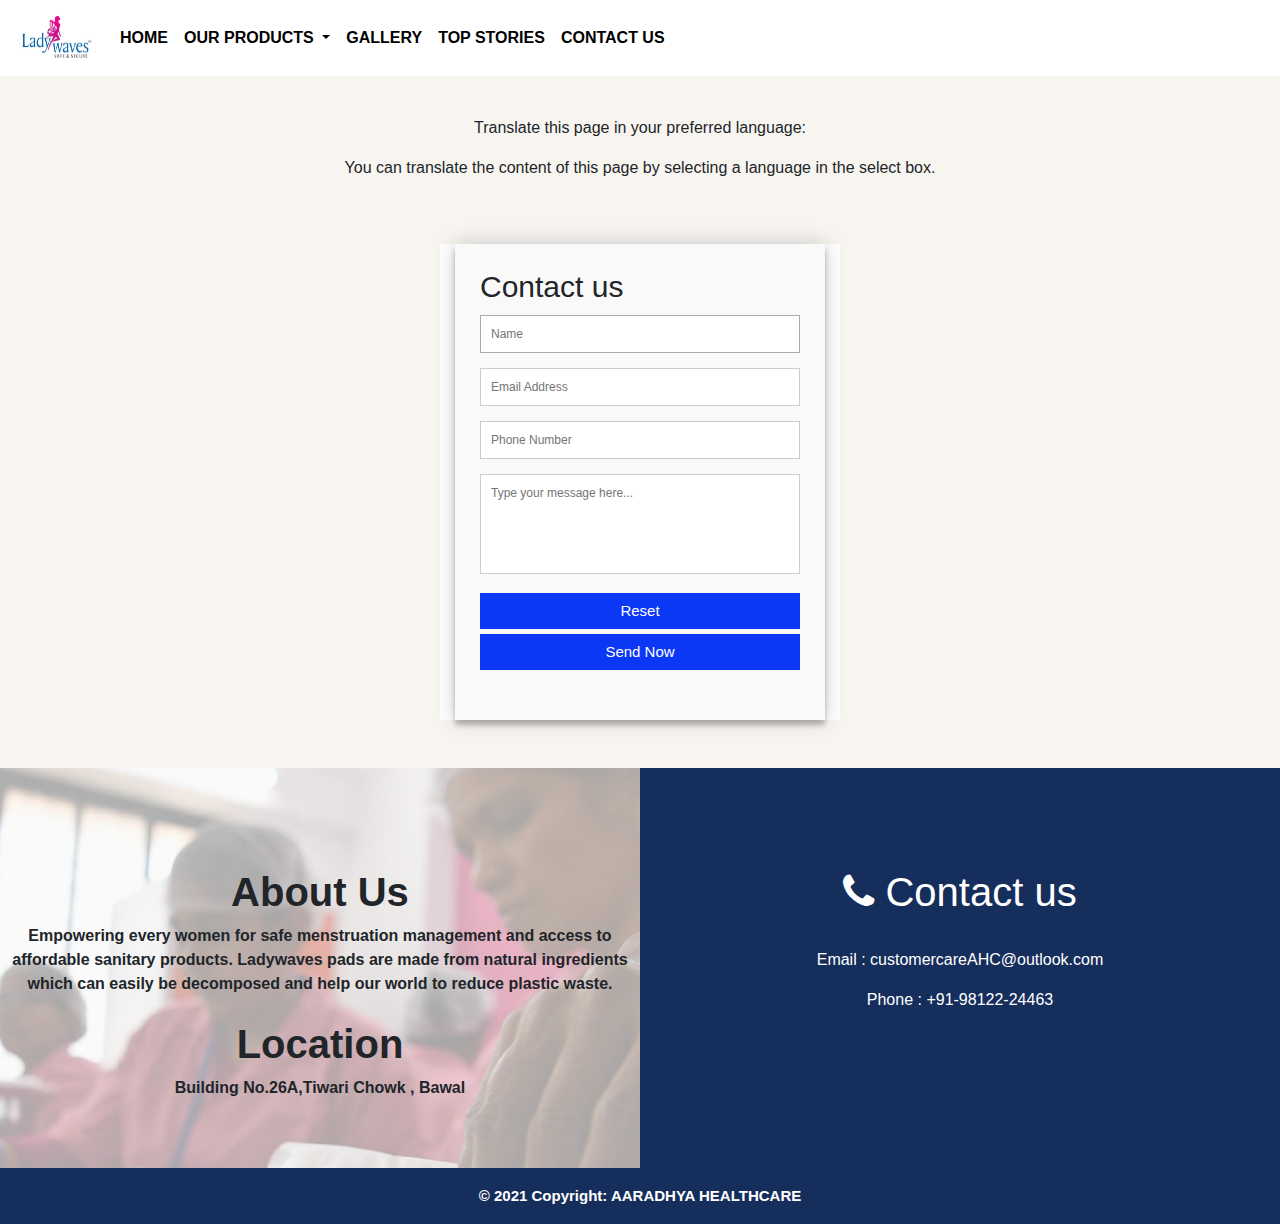
==== contact.html @ eb2ebe48 "Aaradhya-Health-Care" ====
<!DOCTYPE html>
<!-- <html lang="en-US"> -->

<head>
    <meta charset="UTF-8">
    <meta http-equiv="X-UA-Compatible" content="IE=edge">
    <meta name="viewport" content="width=device-width, initial-scale=1, shrink-to-fit=no">
    <link rel="stylesheet" href="https://maxcdn.bootstrapcdn.com/bootstrap/4.0.0/css/bootstrap.min.css"
        integrity="sha384-Gn5384xqQ1aoWXA+058RXPxPg6fy4IWvTNh0E263XmFcJlSAwiGgFAW/dAiS6JXm" crossorigin="anonymous">
    <link rel="stylesheet" href="https://maxcdn.bootstrapcdn.com/bootstrap/4.5.2/css/bootstrap.min.css">
    <link rel="stylesheet" href="https://cdnjs.cloudflare.com/ajax/libs/font-awesome/4.7.0/css/font-awesome.min.css">
    <script src="https://code.jquery.com/jquery-3.2.1.slim.min.js"
        integrity="sha384-KJ3o2DKtIkvYIK3UENzmM7KCkRr/rE9/Qpg6aAZGJwFDMVNA/GpGFF93hXpG5KkN"
        crossorigin="anonymous"></script>
    <script src="https://maxcdn.bootstrapcdn.com/bootstrap/4.0.0/js/bootstrap.min.js"
        integrity="sha384-JZR6Spejh4U02d8jOt6vLEHfe/JQGiRRSQQxSfFWpi1MquVdAyjUar5+76PVCmYl"
        crossorigin="anonymous"></script>
    <link rel="stylesheet" href="style.css">
    <title>AARADHYA HEALTHCARE </title>
</head>

<body>
    <script type="text/javascript">
        function googleTranslateElementInit() {
      new google.translate.TranslateElement(
                {pageLanguage: 'en'},
                'google_translate_element'
        );
        }
    </script>
    
    <script type="text/javascript" src=
"https://translate.google.com/translate_a/element.js?
cb=googleTranslateElementInit">
    </script>
    
    <nav class="navbar navbar-expand-lg navbar-light fixed-top">
        <a class="navbar-brand" href="index.html">
            <img src="./images/logo.JPG" width="80" height="50" class="d-inline-block align-top" alt="">
        </a>
    
        <button class="navbar-toggler" type="button" data-toggle="collapse" data-target="#navbarNavDropdown"
            aria-controls="navbarNavDropdown" aria-expanded="false" aria-label="Toggle navigation">
            <span class="navbar-toggler-icon"></span>
        </button>
        <div class="collapse navbar-collapse" id="navbarNavDropdown">
            <ul class="navbar-nav ">
                <li class="nav-item">
                    <a class="nav-link" href="index.html"><b style="color: black;">HOME</b></a>
                </li>
                <li class="nav-item dropdown">
                    <a class="nav-link dropdown-toggle" href="#" id="navbarDropdown" role="button" data-toggle="dropdown"
                        aria-haspopup="true" aria-expanded="false" style="color: black;">
                        <b style="color: black;">OUR PRODUCTS</b>
                    </a>
                    <div class="dropdown-menu" aria-labelledby="navbarDropdown">
                        <a class="dropdown-item nav-link" href="./product1.html" style="color: black;">SANITARY NAPKIN - DAY
                            USE</a>
                        <a class="dropdown-item nav-link" href="./product2.html" style="color: black;">SANITARY NAPKIN -
                            NIGHT USE</a>
                        <a class="dropdown-item nav-link" href="./product3.html" style="color: black;">SANITARY NAPKIN -
                            FRESHER USE</a>
                        <a class="dropdown-item nav-link" href="./product4.html" style="color: black;">SANITARY NAPKIN -
                            MATERNITY USE</a>
                        <a class="dropdown-item nav-link" href="./future-product.html" style="color: black;">FUTURE
                            PRODUCTS</a>
                    </div>
                </li>
                <li class="nav-item">
                    <a class="nav-link" href="./gallery.html"><b style="color: black;">GALLERY</b></a>
                </li>
                <li class="nav-item">
                    <a class="nav-link" href="./top-stories.html"><b style="color: black;">TOP STORIES</b></a>
                </li>
                <li class="nav-item">
                    <a class="nav-link" href="./contact.html"><b style="color: black;">CONTACT US</b></a>
                </li>
            </ul>
            <ul class="navbar-nav ml-auto nav-flex-icons">
                <li class="nav-item">
                    <div id="google_translate_element"></div>
                </li>
            </ul>
        </div>
    </nav>

    <!-- <nav class="navbar navbar-expand-lg navbar-light bg-light fixed-top">
        <a class="navbar-brand" href="index.html">
            <img src="./images/logo.JPG" width="80" height="50" class="d-inline-block align-top" alt="">
        </a>
        <button class="navbar-toggler" type="button" data-toggle="collapse" data-target="#navbarNavDropdown"
            aria-controls="navbarNavDropdown" aria-expanded="false" aria-label="Toggle navigation">
            <span class="navbar-toggler-icon"></span>
        </button>
        <div class="collapse navbar-collapse" id="navbarNavDropdown">
            <ul class="navbar-nav ml-auto">
                <li class="nav-item">
                    <a class="nav-link" href="index.html"><b>HOME</b></a>
                </li>
                <li class="nav-item dropdown">
                    <a class="nav-link dropdown-toggle" href="#" id="navbarDropdown" role="button"
                        data-toggle="dropdown" aria-haspopup="true" aria-expanded="false">
                        <b>OUR PRODUCTS</b>
                    </a>
                    <div class="dropdown-menu" aria-labelledby="navbarDropdown" style="background-color:#b8b5ff">
                        <a class="dropdown-item nav-link" href="./product1.html">SANITARY NAPKIN - DAY USE</a>
                        <a class="dropdown-item nav-link" href="./product2.html">SANITARY NAPKIN - NIGHT USE</a>
                        <a class="dropdown-item nav-link" href="./product3.html">SANITARY NAPKIN - FRESHER USE</a>
                        <a class="dropdown-item nav-link" href="./product4.html">SANITARY NAPKIN - MATERNITY USE</a>
                        <a class="dropdown-item nav-link" href="./future-product.html">FUTURE PRODUCTS</a>
                    </div>
                </li>
                <li class="nav-item">
                    <a class="nav-link" href="./gallery.html"><b>GALLERY</b></a>
                </li>
                <li class="nav-item">
                    <a class="nav-link" href="./top-stories.html"><b>TOP STORIES</b></a>
                </li>
                <li class="nav-item">
                    <a class="nav-link" href="./contact.html"><b>CONTACT US</b></a>
                </li>
            </ul>
        </div>
    </nav> -->
    <br><br><br><br>
    <div style="text-align: center; margin-top: 20px;">
        <p>
              Translate this page in
              your preferred language:
          </p>
          
          <div id="google_translate_element"></div>
          
         
          
          <p>
          You can translate the content of this
              page by selecting a language in the
              select box.
          </p>
      </div>
     <br><br> 
  
    <div class="container contact-form">
        <form id="contactus" action="https://formspree.io/f/mrgrebyj" method="post">
            <h3>Contact us</h3>
            <fieldset> <input placeholder="Name" name="Name" type="text" tabindex="1" required autofocus> </fieldset>
            <fieldset> <input placeholder="Email Address" name="Email" type="email" tabindex="2" required> </fieldset>
            <fieldset> <input placeholder="Phone Number" type="tel" name="Phone Number" tabindex="3" required> </fieldset>
            <fieldset> <textarea placeholder="Type your message here..." tabindex="5" name="Message" required></textarea> </fieldset>
            <fieldset> <button type="reset" id="contactus-reset" >Reset</button>
            <fieldset> <button  type="submit" id="contactus-submit" data-submit="...Sending">Send Now</button>
            </fieldset>
        </form>
    </div>

    <br><br>

    


        <footer>
            <div id="foot">
                <section id="footer_section">
                    <div>
                        <h1><b>About Us</b></h1>
                        <b>
                            Empowering every women for safe menstruation management and access to affordable sanitary products.
                            Ladywaves pads are made from natural ingredients which can easily be decomposed
                            and help our world to reduce plastic waste.
                        </b>
                        <br><br>
                        <h1><b>Location</b></h1>
                        <b>Building No.26A,Tiwari Chowk , Bawal</b>
                    </div>
                </section>
        
                <aside id="footer_aside" style="color: white;">
                    <div style="display: flex;flex-direction: column;align-items: center;justify-content: center;"
                        id="footer_contact">
                        <h1><i class="fa fa-phone"></i> Contact us</h1>
                        <br>
                        <p>Email : customercareAHC@outlook.com</p>
                        <p>Phone : +91-98122-24463</p>
                    </div>
                </aside>
        
            </div>
            <div class="text-center p-3" style="background-color: #162E5C;">
                <b style="font-size: 15px;color: white;">© 2021 Copyright: AARADHYA HEALTHCARE</b>
            </div>
        </footer>

    <!-- </footer>

     <footer class="bg-light  text-lg-start" id="footer">
        <div class="container p-4">
            <div class="row">
                <div class="col-lg-6 col-md-12 mb-4 mb-md-0">
                    <h5 class="text-uppercase">ABOUT US</h5>
                    <p>
                        Empowering every women for safe menstruation management and access to affordable sanitary products.
                        Ladywaves pads are made from natural ingredients which can easily be decomposed
                        and help our world to reduce plastic waste.
                    </p>
                </div>
                <div class="col-lg-3 col-md-6 mb-4 mb-md-0">
                    <h5 class="text-uppercase">CONTACT US</h5>
    
                    <ul class="list-unstyled ">
                        <li>
                            <a href="mailto:customercareAHC@outlook.com" class="text-dark">customercareAHC@outlook.com</a>
                        </li>
                        <li>
                            <a href="tel:9812224463" class="text-dark">+91-98122-24463</a>
                        </li>
                    </ul>
                </div>
                <div class="col-lg-3 col-md-6 mb-4 mb-md-0">
                    <h5 class="text-uppercase">LOCATION</h5>
                    <ul class="list-unstyled ">
                         <li>
                              <a href="#" class="text-dark">customercarAHC@outlook.com</a>
                          </li> -->
                        <!-- <li>
                            <a href="#" class="text-dark"></a>
                        </li>
                        <li>
                            Building No. 36A, Tiwari Chowk, Bawal
                        </li> -->
                        <!-- <li>
                              <a href="#" class="text-dark">Store Locator</a>
                          </li>
                          <li>
                              <a href="#" class="text-dark">Track Your Order</a>
                          </li> -->
                    <!-- </ul>
                </div>
            </div>
        </div>
        <div class="text-center p-3" >
            © 2021 Copyright:
            <a class="text-dark" href="#">AARADHYA HEALTHCARE </a>
        </div>
    </footer> 
    
      <!--  -->
    <script src="./index.js"></script>
    <script src="https://cdn.jsdelivr.net/npm/bootstrap@5.0.0-beta3/dist/js/bootstrap.bundle.min.js"
        integrity="sha384-JEW9xMcG8R+pH31jmWH6WWP0WintQrMb4s7ZOdauHnUtxwoG2vI5DkLtS3qm9Ekf"
        crossorigin="anonymous"></script>
    </body>
  
    </html>
---- style.css ----
html,
body {
  margin: 0;
  padding: 0;
  text-decoration: none;
  overflow-x: hidden;
  min-width: 100%;
  background-color: #f8f5f1;
  font-family: "Lucida Sans", "Lucida Sans Regular", "Lucida Grande",
    "Lucida Sans Unicode", Geneva, Verdana, sans-serif;
}

.lang-menu {
  width: 100px;
  text-align: right;
  font-weight: bold;
  margin-top: 20px;
  position: relative;
}
.lang-menu .selected-lang {
  display: flex;
  justify-content: space-between;
  line-height: 2;
  cursor: pointer;
}
.lang-menu .selected-lang:before {
  content: "";
  display: inline-block;
  width: 32px;
  height: 32px;
  background-image: url(https://www.countryflags.io/us/flat/32.png);
  background-size: contain;
  background-repeat: no-repeat;
}

.lang-menu ul {
  margin: 0;
  padding: 0;
  display: none;
  background-color: #fff;
  border: 1px solid #f8f8f8;
  position: absolute;
  top: 45px;
  right: 0px;
  width: 125px;
  border-radius: 5px;
  box-shadow: 0px 1px 10px rgba(0, 0, 0, 0.2);
}

.lang-menu ul li {
  list-style: none;
  text-align: left;
  display: flex;
  justify-content: space-between;
}

.lang-menu ul li a {
  text-decoration: none;
  width: 125px;
  padding: 5px 10px;
  display: block;
}

.lang-menu ul li:hover {
  background-color: #f2f2f2;
}

.lang-menu ul li a:before {
  content: "";
  display: inline-block;
  width: 25px;
  height: 25px;
  vertical-align: middle;
  margin-right: 10px;
  background-size: contain;
  background-repeat: no-repeat;
}

.de:before {
  background-image: url(https://www.countryflags.io/de/flat/32.png);
}

.lang-menu:hover ul {
  display: block;
}

.navbar {
  background-color: #fff;
}
.nav-link:hover {
  background-color: lightgray;
}
.fa-1x {
  font-size: 1.5rem;
}
.navbar-toggler.toggler-example {
  cursor: pointer;
}
.dark-blue-text {
  color: #0a38f5;
}
.dark-pink-text {
  color: #ac003a;
}
.dark-amber-text {
  color: #ff6f00;
}
.dark-teal-text {
  color: #004d40;
}

@media only screen and (max-width: 800px) {
  .carousel-item,
  .carousel-item img {
    width: 100%;
    height: 400px;
  }
}
span {
  margin: 0 10px;
  font-size: 28px;
  cursor: pointer;
  display: none;
}
.product,
.product-details {
  border: 2px solid grey;
}

.container-fluid {
  width: 100%;
  margin: 0px;
  padding: 0px;
  z-index: -1;
  background-color: #f8f5f1;
}
.carousel-indicators li {
  width: 13px;
  height: 13px;
  border-radius: 100%;
  margin: 0px 8px;
  background-color: #b8b5ff;
}
.carousel-indicators .active {
  background-color: #7868e6;
}

.carousel-indicators {
  bottom: -50px;
}
.carousel-caption {
  color: #fff;
  top: 50%;
}

.personalcare {
  text-align: center;
  padding: 20px 0 40px 0;
}
.main-points {
  margin-bottom: 30px;
  text-align: center;
}
.main-points,
.main-points li,
.main-points h2 {
  background-color: #f8f5f1;
}
.main-points li {
  border: none;
}
.icon_list {
  margin: 20px 0 0 0;
  display: inline-block;
  width: 100%;
}
.icon_list ul {
  text-align: center;
}
.icon_list ul li {
  list-style: none;
  display: inline-block;
  text-align: center;
  margin: 20px;
}
.icon {
  background: #fbea1b;
  border: 3px #fbea1b solid;
  width: 120px;
  height: 120px;
  border-radius: 50%;
  text-align: center;
  line-height: 110px;
  margin: 20px auto;
}

/* #carousel-img{
   width: 100%;
   height: auto;
} */

.certified_logo .row > div {
  background-color: #f8f5f1;
}

.certified_logo .image {
  margin: 20px auto;
}

.home-block {
  padding: 20px;
  background-color: #ffc2b4;
}

.col-xs-12 {
  padding-bottom: 10px;
  background-color: #ffc2b4;
}

.box1 img {
  width: 100%;
  margin-bottom: 10px;
}
.box1_text {
  text-align: center;
}

.card-body {
  background-color: #dddddd;
}

.primary-image {
  height: 320px;
}

.personalcare {
  background-color: #f8f5f1;
}

/* 

@import url(//fonts.googleapis.com/css?family=Montserrat:300,400,500);
.testimonial6 {
  font-family: "Montserrat", sans-serif;
  color: #8d97ad;
  font-weight: 300;
}

.testimonial6 h1,
.testimonial6 h2,
.testimonial6 h3,
.testimonial6 h4,
.testimonial6 h5,
.testimonial6 h6 {
  color: #3e4555;
}

.testimonial6 .font-weight-medium {
  font-weight: 500;
}

.testimonial6 h5 {
  line-height: 22px;
  font-size: 18px;
}

.testimonial6 .subtitle {
  color: #8d97ad;
  line-height: 24px;
  font-size: 16px;
}

.testimonial6 .testi6 {
  border-right: 1px solid rgba(120, 130, 140, 0.13);
}

.testimonial6 .testi6 .nav-link {
  border-radius: 0px;
  margin: 8px -2px 8px 0;
}

.testimonial6 .testi6 .nav-link img {
  width: 70px;
  opacity: 0.5;
}

.testimonial6 .testi6 .nav-link.active {
  background: transparent;
  color: #8d97ad;
  border-right: 3px solid #ff4d7e;
}

.testimonial6 .testi6 .nav-link.active img {
  opacity: 1;
}

.testimonial6 .btn-danger {
  background: #ff4d7e !important;
  border: 1px solid #ff4d7e !important;
}

.testimonial6 .btn-md {
  padding: 18px 0px;
  width: 60px;
  height: 60px;
  font-size: 20px;
}

@media (max-width: 767px) {
  .testimonial6 .testi6 .nav-link {
    margin: 0px 0px -2px 0;
    padding: 10px;
  }
  .testimonial6 .testi6 {
    -webkit-box-orient: horizontal !important;
    -webkit-box-direction: normal !important;
    -webkit-flex-direction: row !important;
    -ms-flex-direction: row !important;
    flex-direction: row !important;
    border-right: 0px solid rgba(120, 130, 140, 0.13);
    border-bottom: 1px solid rgba(120, 130, 140, 0.13);
    margin-bottom: 40px;
  }
  .testimonial6 .testi6 .nav-link img {
    width: 40px;
  }
  .testimonial6 .testi6 .nav-link.active {
    border-right: 0px solid #ff8882;
    border-bottom: 3px solid #ff8882;
  }
}

.testimonial6 .testi6 .nav-link.active {
  background: transparent;
  color: #8d97ad;
  border-right: 3px solid #ff8882;
}

 */

@media only screen and (max-width: 1200px) {
}
.carousel-item,
.carousel-item img {
  height: 360px;
}

@media only screen and (max-width: 600px) {
  .carousel-item,
  .carousel-item img {
    height: 250px;
  }
}
@media only screen and (max-width: 350px) {
  .carousel-item,
  .carousel-item img {
    height: 200px;
  }
}

.sticky {
  position: sticky;
  top: 0;
  width: 100%;
}

.grid-container {
  display: grid;
  grid-template-columns: 1fr 1fr;
  grid-gap: 20px;
}

.responsive {
  width: 100%;
  height: auto;
}

.cross {
  padding: 10px;
  color: #d6312d;
  cursor: pointer;
  font-size: 23px;
}

.cross i {
  margin-top: -5px;
  cursor: pointer;
}

.comment-box {
  padding: 5px;
}

.comment-area textarea {
  resize: none;
  border: 1px solid #ff0000;
}

.form-control:focus {
  color: #495057;
  background-color: #fff;
  border-color: #ffffff;
  outline: 0;
  box-shadow: 0 0 0 1px rgb(255, 0, 0) !important;
}

.send {
  color: #fff;
  background-color: #ff0000;
  border-color: #ff0000;
}

.send:hover {
  color: #fff;
  background-color: #f50202;
  border-color: #f50202;
}

.rating {
  display: inline-flex;
  margin-top: -10px;
  flex-direction: row-reverse;
}

.rating > input {
  display: none;
}

.rating > label {
  position: relative;
  width: 28px;
  font-size: 35px;
  color: #ff0000;
  cursor: pointer;
}

.rating > label::before {
  content: "\2605";
  position: absolute;
  opacity: 0;
}

.rating > label:hover:before,
.rating > label:hover ~ label:before {
  opacity: 1 !important;
}

.rating > input:checked ~ label:before {
  opacity: 1;
}

.rating:hover > input:checked ~ label:before {
  opacity: 0.4;
}

/* Top stories */

.how-section1 {
  margin-top: -15%;
  padding: 10%;
}
.how-section1 h4 {
  color: #ffa500;
  font-weight: bold;
  font-size: 30px;
}
.how-section1 .subheading {
  color: #3931af;
  font-size: 20px;
}
.how-section1 .row {
  margin-top: 10%;
}
.how-img {
  /* text-align: center; */
  margin-bottom: 10px;
}
.how-img img {
  /* margin-top: 20px; */
  width: 90%;
}

.contact-form {
  max-width: 400px;
  width: 100%;
  position: relative;
}

#contactus {
  font: 400 12px/16px "Roboto", Helvetica, Arial, sans-serif;
  background: #f9f9f9;
  padding: 25px;
  box-shadow: 0 0 20px 0 rgba(0, 0, 0, 0.2), 0 5px 5px 0 rgba(0, 0, 0, 0.24);
}

#contactus h3 {
  display: block;
  font-size: 30px;
  font-weight: 300;
  margin-bottom: 10px;
}

#contactus h4 {
  margin: 5px 0 15px;
  display: block;
  font-size: 13px;
  font-weight: 400;
}

fieldset {
  border: medium none !important;
  margin: 0 0 10px;
  min-width: 100%;
  padding: 0;
  width: 100%;
}

#contactus input[type="text"],
#contactus input[type="email"],
#contactus input[type="tel"],
#contactus input[type="url"],
#contactus textarea {
  width: 100%;
  border: 1px solid #ccc;
  background: #fff;
  margin: 0 0 5px;
  padding: 10px;
}

#contactus input[type="text"]:hover,
#contactus input[type="email"]:hover,
#contactus input[type="tel"]:hover,
#contactus input[type="url"]:hover,
#contactus textarea:hover {
  -webkit-transition: border-color 0.3s ease-in-out;
  -moz-transition: border-color 0.3s ease-in-out;
  transition: border-color 0.3s ease-in-out;
  border: 1px solid #aaa;
}

#contactus textarea {
  height: 100px;
  max-width: 100%;
  resize: none;
}

#contactus button[type="submit"] {
  cursor: pointer;
  width: 100%;
  border: none;
  background: #0a38f5;
  color: #fff;
  margin: 0 0 5px;
  padding: 10px;
  font-size: 15px;
}

#contactus button[type="submit"]:hover {
  background: #0a38f5;
  transition: background-color 0.3s ease-in-out;
}

#contactus button[type="submit"]:active {
  box-shadow: inset 0 1px 3px rgba(0, 0, 0, 0.5);
}

#contactus button[type="reset"] {
  cursor: pointer;
  width: 100%;
  border: none;
  background: #0a38f5;
  color: #fff;
  margin: 0 0 5px;
  padding: 10px;
  font-size: 15px;
}

#contactus button[type="reset"]:hover {
  background: #0a38f5;
  transition: background-color 0.3s ease-in-out;
}

#contactus button[type="reset"]:active {
  box-shadow: inset 0 1px 3px rgba(0, 0, 0, 0.5);
}
#contactus input:focus,
#contactus textarea:focus {
  outline: 0;
  border: 1px solid #aaa;
}

/* What are Anions */
.anion {
  text-align: center;
  /* font-size: 20px; */
  /* padding: 40px 0 40px 0; */
  background-color: #f8f5f1;
}

.modal-body {
  font-size: 15px;
}

/* What are Anions */

/* New testimonial */

.btn.btn-outline-primary:hover,
.bg-primary {
  background-color: #b8b5ff !important;
}
.section-medium {
  padding: 8px 0px;
}
.testimonial-four blockquote:hover::after,
.section-arrow-primary-color.section-arrow--bottom-center:after {
  border-right-color: #b8b5ff;
}
.section-arrow-primary-color.section-arrow--bottom-center:after {
  background-color: #b8b5ff;
  border-right-color: #b8b5ff;
  border-bottom-color: #b8b5ff;
}
.section-arrow--bottom-center:after {
  z-index: 1;
  position: absolute;
  left: 50%;
  margin-left: -15px;
  content: "";
  position: absolute;
  bottom: -15px;
  width: 30px;
  height: 30px;
  border-right: 1px solid #262626;
  border-bottom: 1px solid #262626;
  -webkit-transform: rotate(45deg);
  -moz-transform: rotate(45deg);
  -ms-transform: rotate(45deg);
  -o-transform: rotate(45deg);
  transform: rotate(45deg);
  background-color: #262626;
}
.text-white h1,
.text-white h2,
.text-white h3,
.text-white h4,
.text-white h5,
.text-white h6 {
  color: #424642 !important;
}
.section-title {
  font-size: 32px;
  font-weight: 600;
  margin-top: 0.45em;
  margin-bottom: 0.35em;
  color: #303133;
  font-family: Poppins;
  letter-spacing: -0.02em;
}
.section-sub-title {
  font-size: 18px;
  margin-bottom: 20px;
  font-weight: 400;
  font-family: Poppins;
}
.section-arrow-primary-color.section-arrow--bottom-center:after {
  border-bottom-color: #b8b5ff;
}
.section-arrow-primary-color.section-arrow--bottom-center:after {
  background-color: #b8b5ff;
}
.special-heading.line span:before,
.special-heading.line span:after,
.footer.footer-minimal,
.t-bordered {
  border-top-color: #eaeaea;
}
.t-bordered {
  border-top: 1px solid #eaeaea;
}
.section-primary {
  padding: 75px 0px;
}
section {
  position: relative;
}

.testimonial-two {
  padding: 20px;
  border: 2px solid #0cb4ce;
  border-radius: 2px;
}

.testimonial-two blockquote p:before {
  font-family: "Playfair Display";
  font-size: 54px;
  color: #0cb4ce;
  font-weight: 900;
  left: 10px;
  color: #fff;
  content: "“";
  font-style: normal;
  line-height: 1;
  position: absolute;
  top: 5px;
  font-size: 45px;
}

.testimonial-two blockquote p:after {
  font-family: "Playfair Display";
  font-size: 54px;
  color: #0cb4ce;
  content: "”";
  font-size: 80px;
  font-style: normal;
  line-height: 1;
  position: absolute;
  bottom: -0.5em;
  right: 10px;
  font-weight: 900;
  transform: scaleY(-1);
  font-size: 45px;
  bottom: -5px;
}

.testimonial-two blockquote {
  padding: 15px 15px 15px 48px;
  position: relative;
}

.testimonial-two blockquote p:before,
.testimonial-two blockquote p:after {
  color: #0cb4ce;
  font-weight: 900;
}

.testimonial-two blockquote p {
  font-size: inherit;
  font-weight: inherit;
}

.testimonial-two .testimonial-author p {
  color: #999;
  margin: 0 0 0 25px;
  text-align: left;
}

.testimonial-two .testimonial-author strong {
  display: block;
  padding-top: 10px;
  margin-bottom: -2px;
  font-weight: 500;
  font-size: 14px;
  color: #444;
}

.testimonial-two .testimonial-author span {
  color: #666;
  display: block;
  font-size: 12px;
}

.testimonial-two .testimonial-author .testimonial-author-thumbnail {
  float: left;
  margin-right: 15px;
  width: auto;
}

.testimonial-two .testimonial-author img {
  max-width: 55px;
}

.testimonial-two .testimonial-author {
  margin-left: 12px;
  margin-bottom: 15px;
}

.testimonial-two .owl-theme .owl-nav.disabled + .owl-dots {
  margin-top: 0px;
}

.testimonial-two .owl-theme .owl-dots {
  text-align: left;
  margin-left: 50px;
}

.testimonial-two .owl-carousel .owl-dots .owl-dot.active span,
.testimonial-two .owl-carousel .owl-dots .owl-dot:hover span {
  border-color: #0cb4ce;
}

.testimonial-two .owl-carousel .owl-dots .owl-dot.active span:before,
.testimonial-two .owl-carousel .owl-dots .owl-dot:hover span:before {
  background-color: #0cb4ce;
}

.testimonial-three .testimonial-image {
  float: left;
  margin: 0 20px 0 0;
  width: 80px;
  height: 80px;
  border-radius: 100px;
  overflow: hidden;
}

.testimonial-three .testimonial-content {
  overflow: hidden;
}

.testimonial-three .testimonial-meta {
  position: relative;
  overflow: hidden;
  margin-left: 100px;
}

.testimonial-three .testimonial-name {
  display: block;
}

.testimonial-three .testimonial-three-col {
  padding-bottom: 35px;
}

.testimonial-three .testimonial-three-col {
  border-right-style: dashed;
  border-right-width: 1px;
  border-bottom-style: dashed;
  border-bottom-width: 1px;
  border-right-color: #ddd;
  border-bottom-color: #ddd;
  padding: 25px;
}

.testimonial-three .testimonial-three-col:hover {
  background-color: #f7f7f7;
}

.alternate-color .testimonial-three .testimonial-three-col:hover {
  background-color: white;
}

.testimonial-three.testimonial-three--col-two
  .testimonial-three-col:nth-child(2n) {
  border-right: none;
}

.testimonial-three.testimonial-three--col-two
  .testimonial-three-col:nth-last-child(-n + 2),
.testimonial-three.testimonial-three--col-two
  .testimonial-three-col:last-child {
  border-bottom: none;
}

.testimonial-three.testimonial-three--col-three
  .testimonial-three-col:nth-child(3n) {
  border-right: none;
}

.testimonial-three.testimonial-three--col-three
  .testimonial-three-col:nth-last-child(-n + 3),
.testimonial-three.testimonial-three--col-three
  .testimonial-three-col:nth-last-child(-n + 2),
.testimonial-three.testimonial-three--col-three
  .testimonial-three-col:last-child {
  border-bottom: none;
}

.testimonial-four .testimonial-author .testimonial-author-thumbnail {
  float: left;
  margin-right: 15px;
  width: auto;
}

.testimonial-four .testimonial-author img {
  max-width: 55px;
}

.testimonial-four .testimonial-author strong {
  display: block;
  padding-top: 10px;
  margin-bottom: -2px;
  font-weight: 500;
  font-size: 14px;
  color: #444;
}

.testimonial-four .testimonial-author span {
  color: #666;
  display: block;
  font-size: 12px;
}

.testimonial-four blockquote {
  padding: 30px;
  width: 100%;
  border-radius: 4px;
  position: relative;
  margin-bottom: 20px;
  padding-bottom: 25px;
  border: 2px solid #eaeaea;
}

.testimonial-four blockquote::after {
  content: "";
  border-right: 2px solid #eaeaea;
  border-bottom: 2px solid #eaeaea;
  -webkit-transform: rotate(55deg);
  -moz-transform: rotate(55deg);
  -ms-transform: rotate(55deg);
  -o-transform: rotate(55deg);
  transform: rotate(55deg);
  position: absolute;
  left: 55px;
  bottom: -12px;
  width: 15px;
  height: 21px;
  overflow: hidden;
  background: white;
}

.testimonial-four .owl-theme .owl-nav.disabled + .owl-dots {
  position: absolute;
  float: right;
  text-align: right;
  right: 3px;
  bottom: 40px;
}

.testimonial-four .testimonial-author {
  position: relative;
  overflow: hidden;
}

.testimonial-four blockquote:hover::after {
  border-right: 2px solid #0cb4ce;
  border-bottom: 2px solid #0cb4ce;
}

.testimonial-four blockquote:hover {
  border: 2px solid #0cb4ce;
}

.testimonial-five blockquote p {
  font-weight: 400;
  font-size: 14.58px;
  line-height: 1.6;
  margin-bottom: 0;
}

.testimonial-five .testimonial-author .testimonial-author-thumbnail {
  float: left;
  margin-right: 15px;
  width: auto;
}

.testimonial-five .testimonial-author img {
  max-width: 55px;
}

.testimonial-five .testimonial-author strong {
  display: block;
  padding-top: 10px;
  margin-bottom: -2px;
  font-weight: 600;
  font-size: 13px;
}

.testimonial-five .testimonial-author span {
  color: #666;
  display: block;
  font-size: 12px;
}

.testimonial-five blockquote {
  padding: 32px 41px 37px;
  width: 100%;
  border-radius: 4px;
  position: relative;
  margin-bottom: 30px;
  border: 0px solid #eaeaea;
  background-color: #f7f7f7;
}

.testimonial-five blockquote::after {
  content: "";
  border-right: 0px solid #eaeaea;
  border-bottom: 0px solid #eaeaea;
  -webkit-transform: rotate(55deg);
  -moz-transform: rotate(55deg);
  -ms-transform: rotate(55deg);
  -o-transform: rotate(55deg);
  transform: rotate(55deg);
  position: absolute;
  left: 55px;
  bottom: -10px;
  width: 15px;
  height: 21px;
  overflow: hidden;
  background: #f7f7f7;
}

.testimonial-five.testimonial-light blockquote {
  background-color: white;
}
.testimonial-five.testimonial-light blockquote::after {
  background: white;
}

.testimonial-five .owl-theme .owl-nav.disabled + .owl-dots {
  position: absolute;
  float: right;
  text-align: right;
  right: 3px;
  bottom: 40px;
}

.testimonial-five .testimonial-author {
  position: relative;
  overflow: hidden;
}

.testimonial-five blockquote:before {
  content: "“";
  speak: none;
  font-style: normal;
  font-weight: normal;
  font-variant: normal;
  text-transform: none;
  line-height: 1;
  -webkit-font-smoothing: antialiased;
  -moz-osx-font-smoothing: grayscale;
  font-size: 170px;
  color: rgba(189, 189, 189, 0.2);
  position: absolute;
  top: 10px;
  left: 20px;
}
.testimonial-image img {
  max-width: 100%;
  height: auto;
}

#foot {
  display: table;
  width: 100%;
}
#footer_section {
  background-image: url("./images/back.jpeg");
  background-size: cover;
  background-repeat: no-repeat;
  text-align: center;
  padding-top: 50px;
  padding-bottom: 20px;
  height: 400px;
  width: 50%;
  display: table-cell;
}

#footer_aside {
  background: #162e5c;
  height: 400px;
  width: 50%;
  padding-top: 100px;
  display: table-cell;
}

@media (max-width: 600px) {
  #footer_section {
    display: block;
    height: 400px;
    width: 100%;
  }

  #footer_aside {
    display: block;
    height: 400px;
    width: 100%;
  }
}

/* Product page  */
body {
  /* background: #ffc107; */
  font-family: Arial, Helvetica, sans-serif;
  width: 100%;
}

.container {
  background: #fff !important;
  border: none;
  border-radius: none;
}

.abc {
  padding-left: 40px;
}

.pqr {
  padding-right: 70px;
  padding-top: 14px;
}

.para {
  float: right;
  margin-right: 0;
  padding-left: 80%;
  top: 0;
}

.fa-star {
  color: yellow;
}

.klo li {
  list-style: none;
  line-height: 50px;
  color: #000;
  font-size: 25px;
}

.klo li:hover,
.abc h1:hover {
  color: #0a38f5;
}

.col-md-2 {
  padding-bottom: 20px;
  font-weight: bold;
}

.col-md-2 a {
  text-decoration: none;
  color: #000;
}

.col-md-2.mio {
  font-size: 12px;
  padding-top: 7px;
}

.col-md-7 {
  height: 80%;
}

.des::after {
  content: ".";
  font-size: 0;
  display: block;
  border-radius: 20px;
  height: 6px;
  width: 55%;
  background: yellow;
  margin: 14px 0;
}

.r4 {
  padding-left: 25px;
}

.btn-outline-warning {
  border-radius: 0;
  border: 2px solid yellow;
  color: #000;
  font-size: 12px;
  font-weight: bold;
  width: 70%;
}

.klo p {
  margin-left: 10px;
  padding-left: 10px;
}

@media screen and (max-width: 620px) {
  .container {
    width: 98%;
    display: flex;
    flex-flow: column;
    text-align: center;
  }

  .des::after {
    content: ".";
    font-size: 0;
    display: block;
    border-radius: 20px;
    height: 6px;
    width: 35%;
    background: yellow;
    margin: 10px auto;
  }

  .pqr {
    text-align: center;
    margin: 0 30px;
  }

  .para {
    text-align: center;
    padding-left: 90px;
    padding-top: 10px;
  }

  .klo {
    display: flex;
    text-align: center;
    margin: 0 auto;
    margin-right: 40px;
  }
}
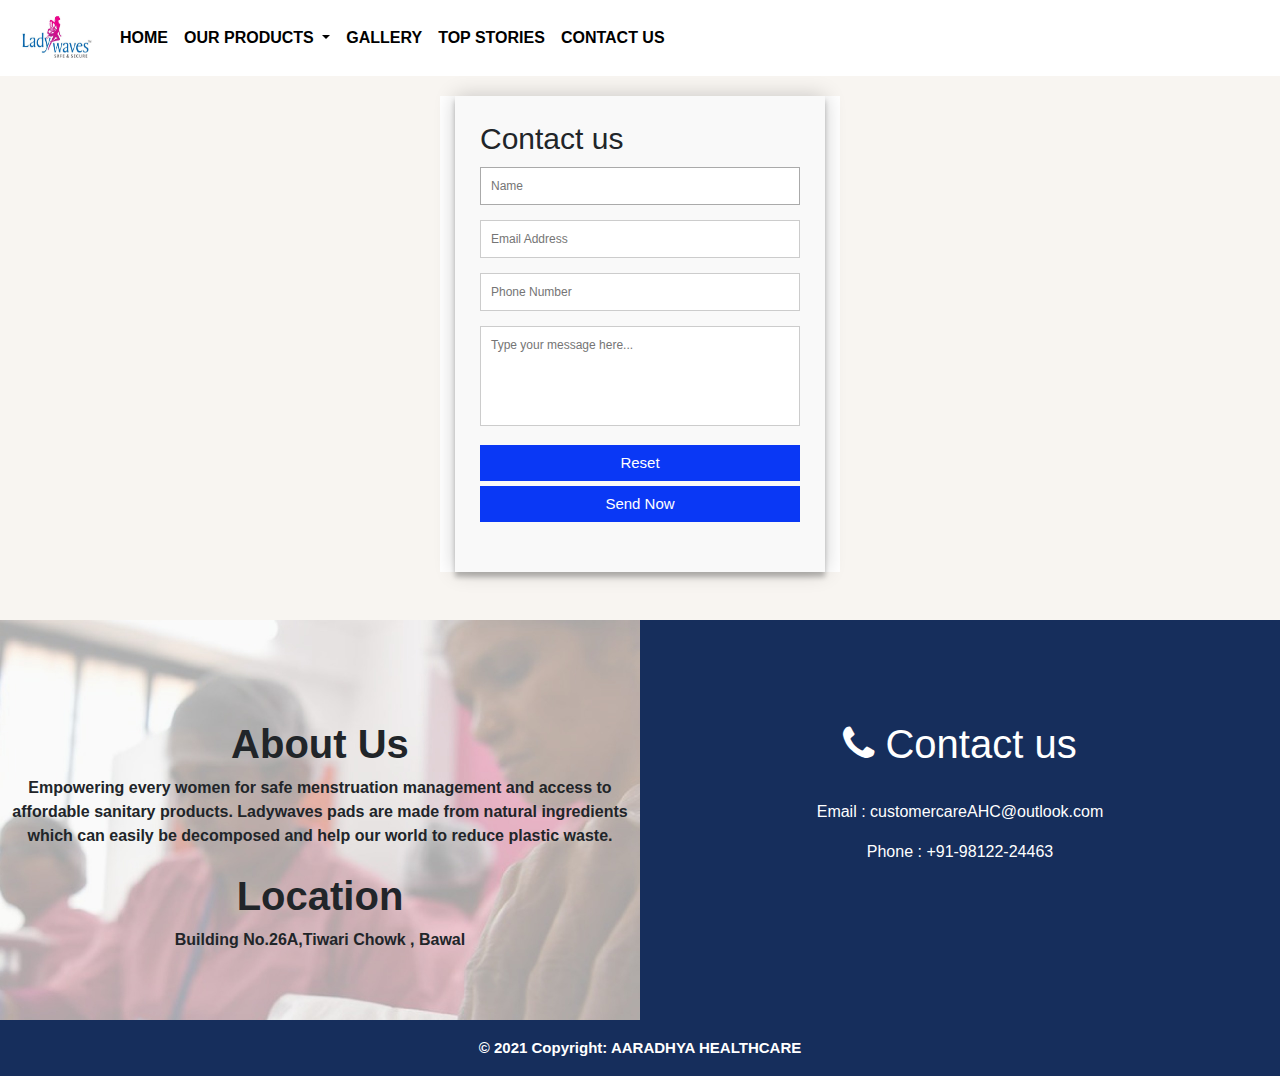
==== commit e65f372d: "Update contact.html" ====
--- a/contact.html
+++ b/contact.html
@@ -20,7 +20,7 @@
 </head>
 
 <body>
-    <script type="text/javascript">
+<!--     <script type="text/javascript">
         function googleTranslateElementInit() {
       new google.translate.TranslateElement(
                 {pageLanguage: 'en'},
@@ -28,7 +28,7 @@
         );
         }
     </script>
-    
+     -->
     <script type="text/javascript" src=
 "https://translate.google.com/translate_a/element.js?
 cb=googleTranslateElementInit">
@@ -76,11 +76,11 @@
                     <a class="nav-link" href="./contact.html"><b style="color: black;">CONTACT US</b></a>
                 </li>
             </ul>
-            <ul class="navbar-nav ml-auto nav-flex-icons">
+<!--             <ul class="navbar-nav ml-auto nav-flex-icons">
                 <li class="nav-item">
                     <div id="google_translate_element"></div>
                 </li>
-            </ul>
+            </ul> -->
         </div>
     </nav>
 
@@ -123,7 +123,7 @@
         </div>
     </nav> -->
     <br><br><br><br>
-    <div style="text-align: center; margin-top: 20px;">
+<!--     <div style="text-align: center; margin-top: 20px;">
         <p>
               Translate this page in
               your preferred language:
@@ -138,8 +138,8 @@
               page by selecting a language in the
               select box.
           </p>
-      </div>
-     <br><br> 
+      </div> -->
+<!--      <br><br>  -->
   
     <div class="container contact-form">
         <form id="contactus" action="https://formspree.io/f/mrgrebyj" method="post">
@@ -251,4 +251,4 @@
         crossorigin="anonymous"></script>
     </body>
   
-    </html>+    </html>
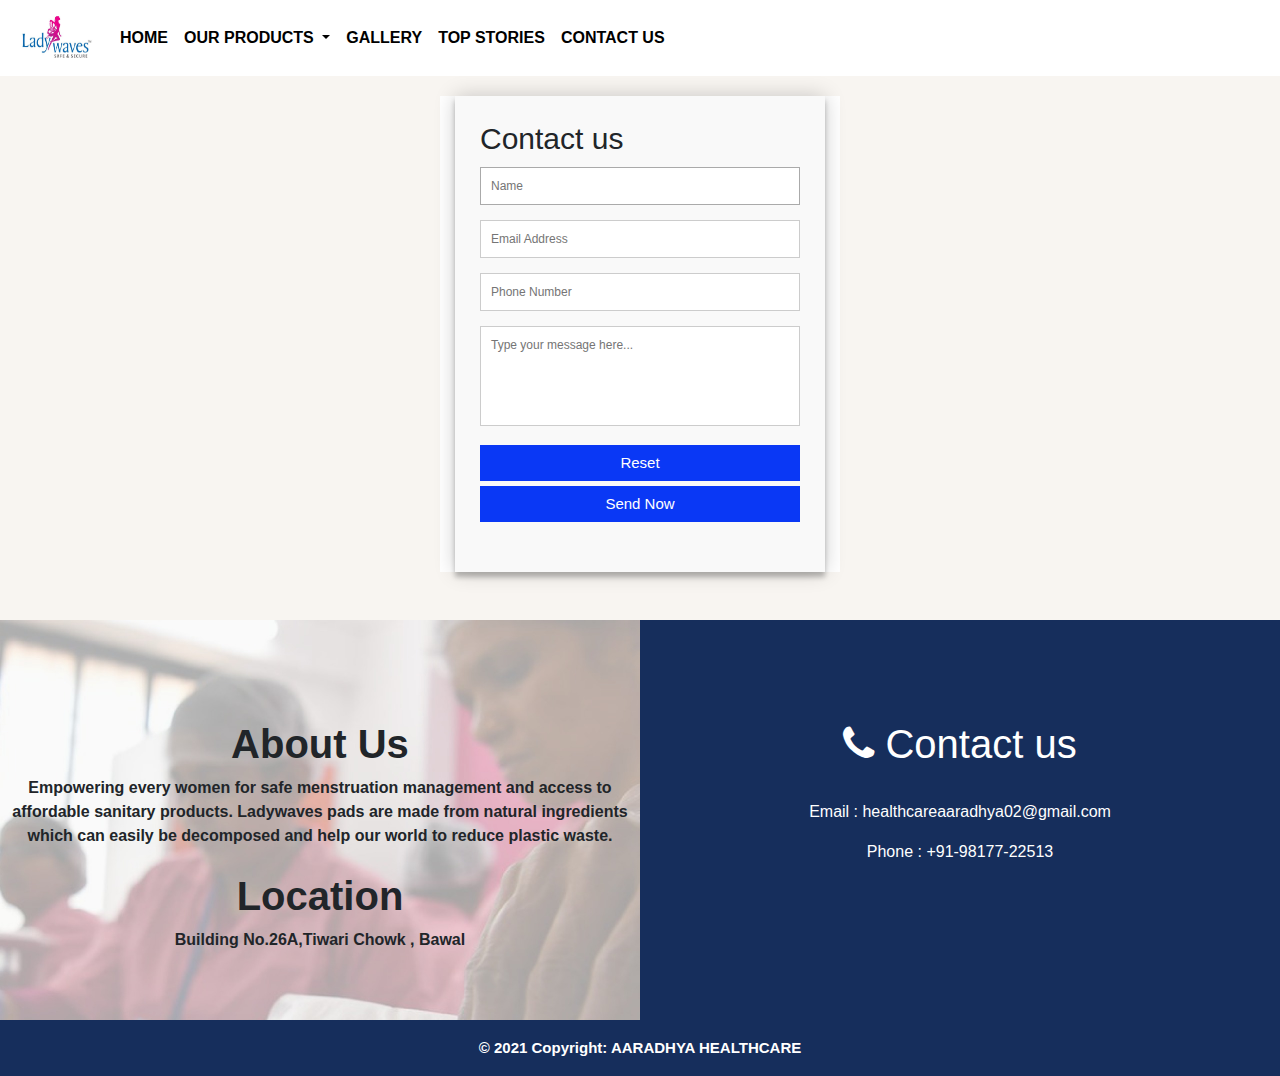
==== commit 4701ca65: "Update contact.html" ====
--- a/contact.html
+++ b/contact.html
@@ -180,8 +180,8 @@
                         id="footer_contact">
                         <h1><i class="fa fa-phone"></i> Contact us</h1>
                         <br>
-                        <p>Email : customercareAHC@outlook.com</p>
-                        <p>Phone : +91-98122-24463</p>
+                        <p>Email : healthcareaaradhya02@gmail.com</p>
+                        <p>Phone : +91-98177-22513</p>
                     </div>
                 </aside>
         
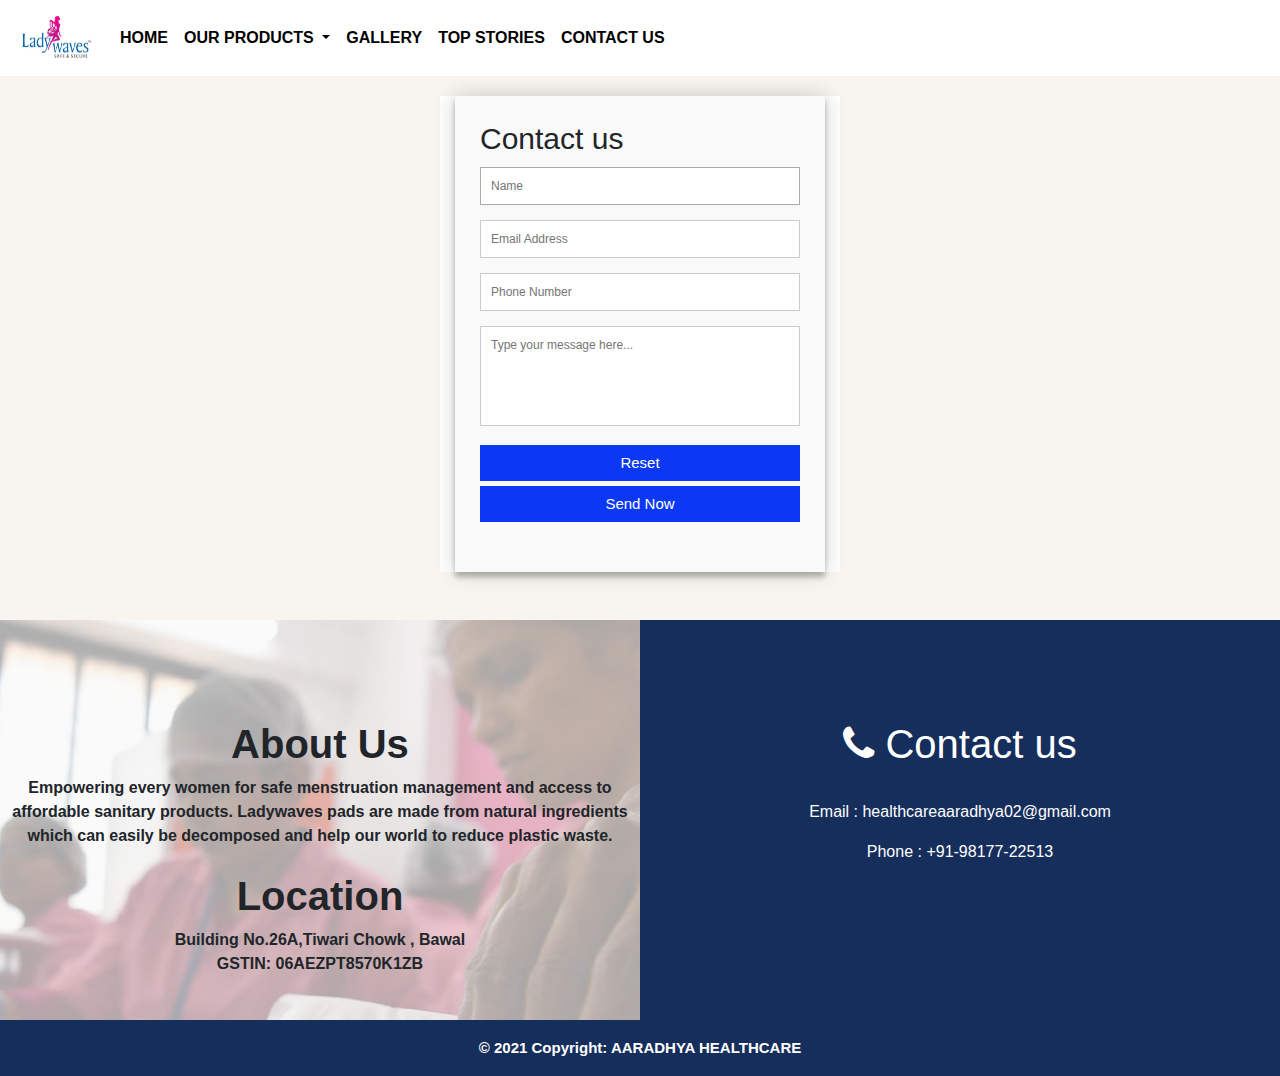
==== commit 78c115a9: "Update contact.html" ====
--- a/contact.html
+++ b/contact.html
@@ -171,7 +171,7 @@
                         </b>
                         <br><br>
                         <h1><b>Location</b></h1>
-                        <b>Building No.26A,Tiwari Chowk , Bawal</b>
+                        <b>Building No.26A,Tiwari Chowk , Bawal<br> GSTIN: 06AEZPT8570K1ZB</b>
                     </div>
                 </section>
         
